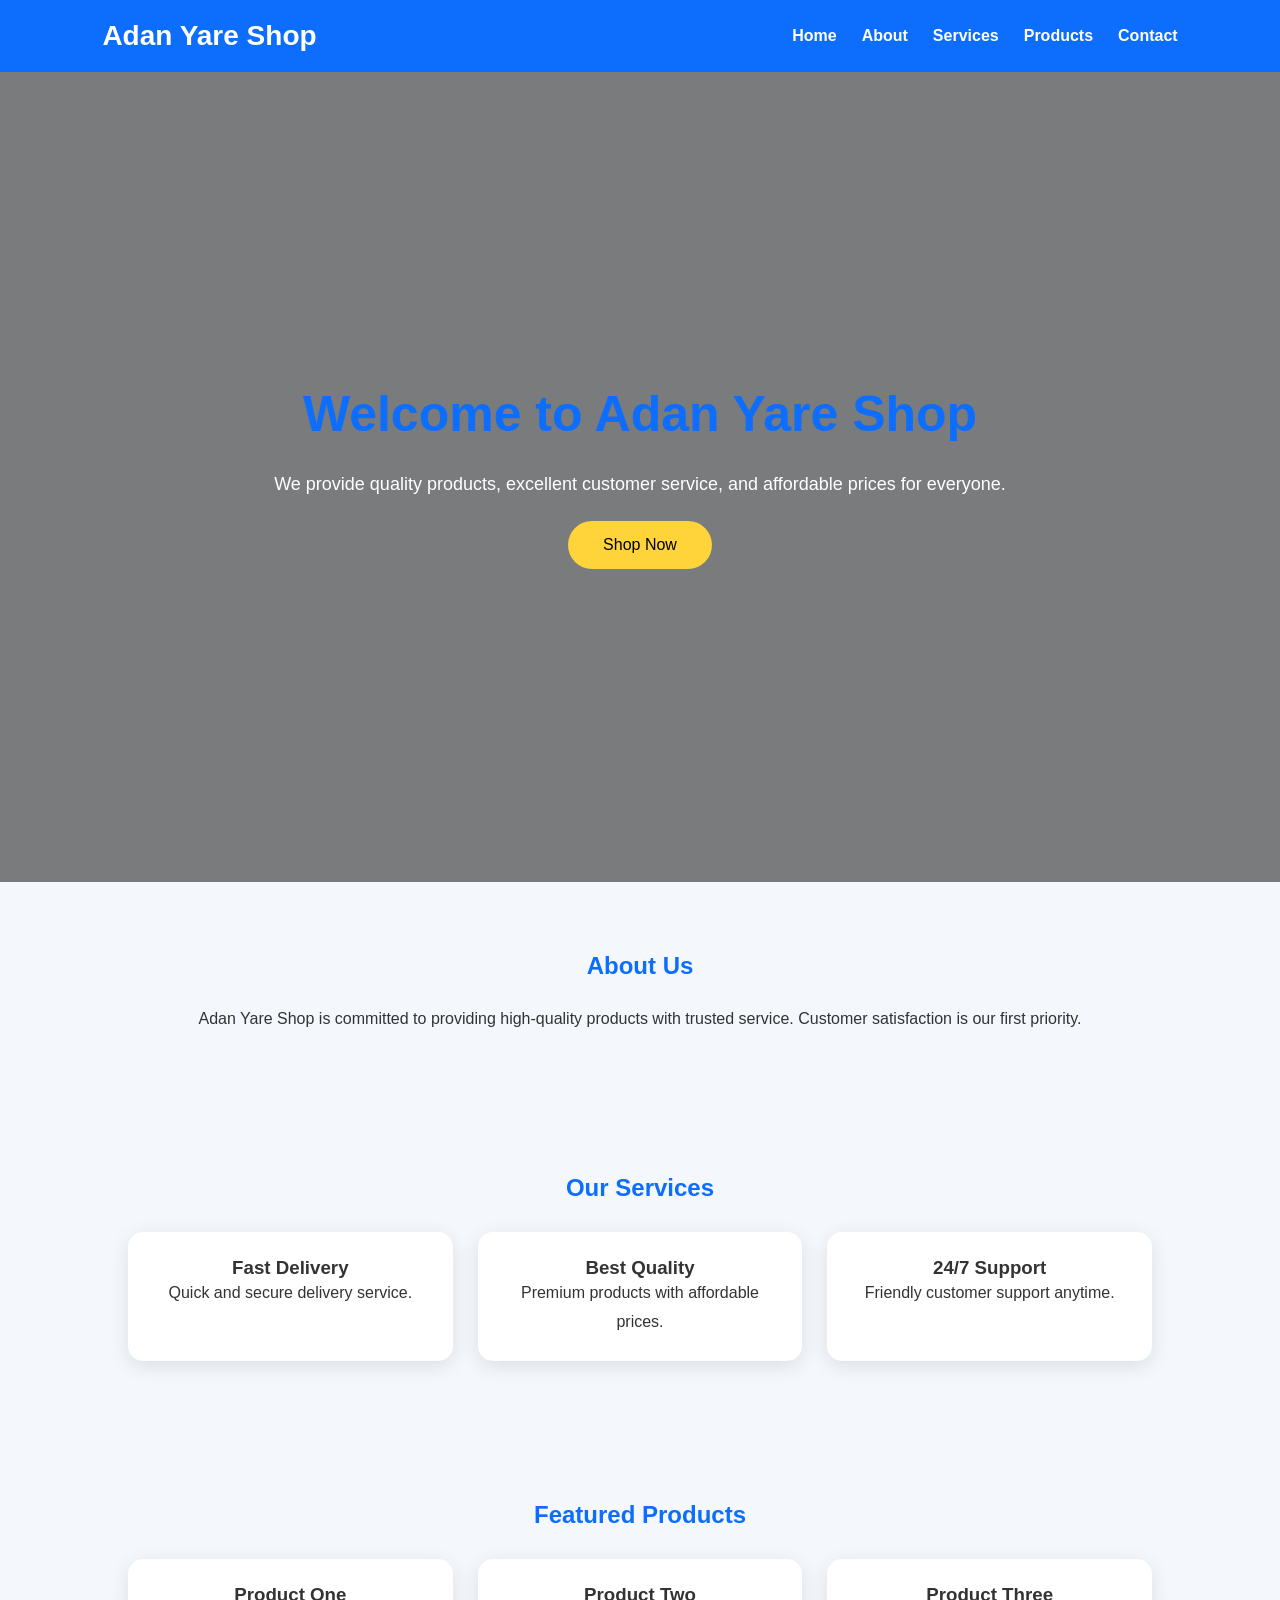
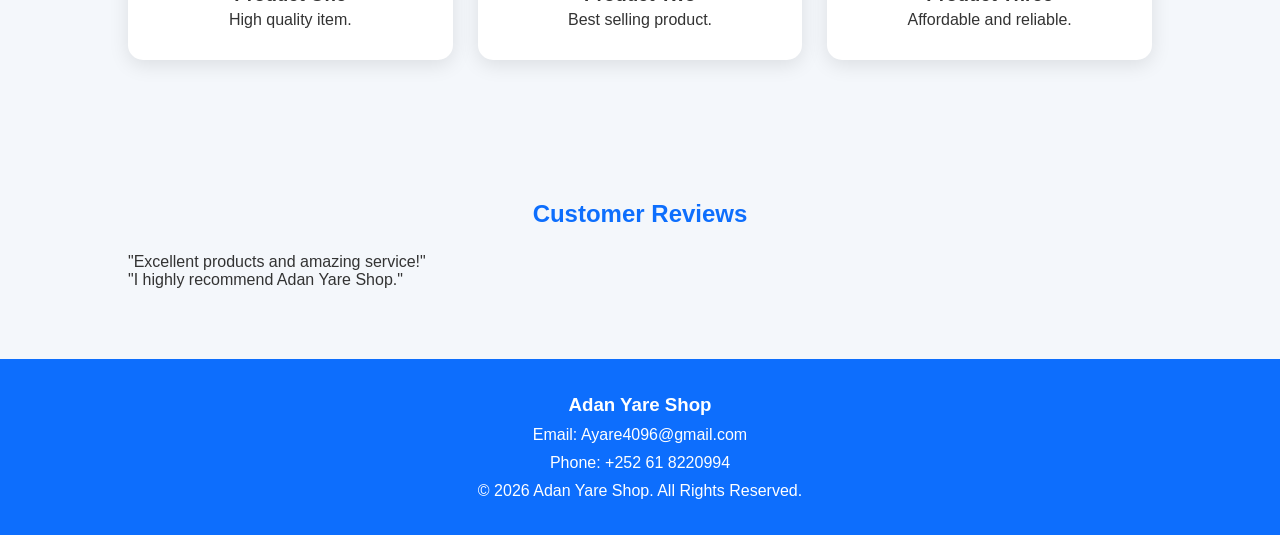
==== index.html @ d05efb9f "Add files via upload" ====
<!DOCTYPE html>
<html lang="en">
<head>
    <meta charset="UTF-8">
    <meta name="viewport" content="width=device-width, initial-scale=1.0">
    <title>Adan Yare Shop</title>

    <link rel="stylesheet" href="style.css">
</head>
<body>

    <!-- Navigation -->
    <header>
        <nav>
            <h2 class="logo">Adan Yare Shop</h2>

            <ul>
                <li><a href="index.html">Home</a></li>
                <li><a href="about.html">About</a></li>
                <li><a href="services.html">Services</a></li>
                <li><a href="products.html">Products</a></li>
                <li><a href="contact.html">Contact</a></li>
            </ul>
        </nav>
    </header>

    <!-- Hero Section -->
    <section class="hero">

        <div class="hero-text">

            <h1>Welcome to Adan Yare Shop</h1>

            <p>
                We provide quality products, excellent customer service,
                and affordable prices for everyone.
            </p>

            <a href="products.html" class="btn">
                Shop Now
            </a>

        </div>

    </section>

    <!-- About -->
    <section class="about">

        <h2>About Us</h2>

        <p>
            Adan Yare Shop is committed to providing high-quality products
            with trusted service. Customer satisfaction is our first priority.
        </p>

    </section>

    <!-- Services -->
    <section class="services">

        <h2>Our Services</h2>

        <div class="service-box">

            <div class="card">
                <h3>Fast Delivery</h3>
                <p>Quick and secure delivery service.</p>
            </div>

            <div class="card">
                <h3>Best Quality</h3>
                <p>Premium products with affordable prices.</p>
            </div>

            <div class="card">
                <h3>24/7 Support</h3>
                <p>Friendly customer support anytime.</p>
            </div>

        </div>

    </section>

    <!-- Products -->
    <section class="products">

        <h2>Featured Products</h2>

        <div class="product-box">

            <div class="product">
                <h3>Product One</h3>
                <p>High quality item.</p>
            </div>

            <div class="product">
                <h3>Product Two</h3>
                <p>Best selling product.</p>
            </div>

            <div class="product">
                <h3>Product Three</h3>
                <p>Affordable and reliable.</p>
            </div>

        </div>

    </section>

    <!-- Reviews -->
    <section class="reviews">

        <h2>Customer Reviews</h2>

        <blockquote>
            "Excellent products and amazing service!"
        </blockquote>

        <blockquote>
            "I highly recommend Adan Yare Shop."
        </blockquote>

    </section>

    <!-- Footer -->
    <footer>

        <h3>Adan Yare Shop</h3>

        <p>Email: Ayare4096@gmail.com</p>

        <p>Phone: +252 61 8220994</p>

        <p>© 2026 Adan Yare Shop. All Rights Reserved.</p>

    </footer>

</body>
</html>
---- style.css ----
*{
    margin:0;
    padding:0;
    box-sizing:border-box;
    font-family:Arial, sans-serif;
}

body{
    background:#f4f7fb;
    color:#333;
}

/* Navbar */

header{
    background:#0d6efd;
    padding:20px 8%;
}

nav{
    display:flex;
    justify-content:space-between;
    align-items:center;
}

.logo{
    color:white;
    font-size:28px;
}

nav ul{
    display:flex;
    list-style:none;
}

nav ul li{
    margin-left:25px;
}

nav ul li a{
    color:white;
    text-decoration:none;
    font-weight:bold;
    transition:.3s;
}

nav ul li a:hover{
    color:#ffd43b;
}


/* Hero */

.hero{
    height:90vh;
    background:linear-gradient(
    rgba(0,0,0,.5),
    rgba(0,0,0,.5)),
    url("images/hero.jpg");

    background-size:cover;
    background-position:center;

    display:flex;
    justify-content:center;
    align-items:center;
    text-align:center;
    color:white;
}

.hero h1{
    font-size:50px;
}

.hero p{
    margin:20px;
    font-size:18px;
}

.btn{
    background:#ffd43b;
    color:black;
    padding:15px 35px;
    border-radius:30px;
    text-decoration:none;
    display:inline-block;
}


/* Sections */

section{
    padding:70px 10%;
}

section h1,
section h2{
    text-align:center;
    color:#0d6efd;
    margin-bottom:25px;
}

section p{
    text-align:center;
    line-height:1.8;
}


/* Cards */

.service-box,
.product-box{
    display:grid;
    grid-template-columns:repeat(auto-fit,minmax(250px,1fr));
    gap:25px;
    margin-top:30px;
}


.card,
.product{
    background:white;
    padding:25px;
    border-radius:15px;
    box-shadow:0 5px 20px rgba(0,0,0,.1);
    text-align:center;
    transition:.3s;
}


.card:hover,
.product:hover{
    transform:translateY(-10px);
}


/* Products Images */

.product img{
    width:100%;
    height:200px;
    object-fit:cover;
    border-radius:10px;
}


.product button,
.contact-form button{

    background:#0d6efd;
    color:white;
    border:none;
    padding:12px 30px;
    border-radius:25px;
    cursor:pointer;
    margin-top:15px;
}


.product button:hover,
.contact-form button:hover{
    background:#084298;
}


/* Contact */

.contact-info{
    background:white;
    padding:30px;
    border-radius:15px;
    margin-bottom:30px;
}


.contact-form{
    max-width:600px;
    margin:auto;
}


.contact-form input,
.contact-form textarea{

    width:100%;
    padding:15px;
    margin:10px 0;
    border:1px solid #ccc;
    border-radius:8px;

}


/* Footer */

footer{
    background:#0d6efd;
    color:white;
    text-align:center;
    padding:35px;
}

footer p{
    margin-top:10px;
}


/* Mobile */

@media(max-width:768px){

nav{
    flex-direction:column;
}

nav ul{
    flex-direction:column;
    margin-top:20px;
}

nav ul li{
    margin:10px;
}

.hero h1{
    font-size:35px;
}

}
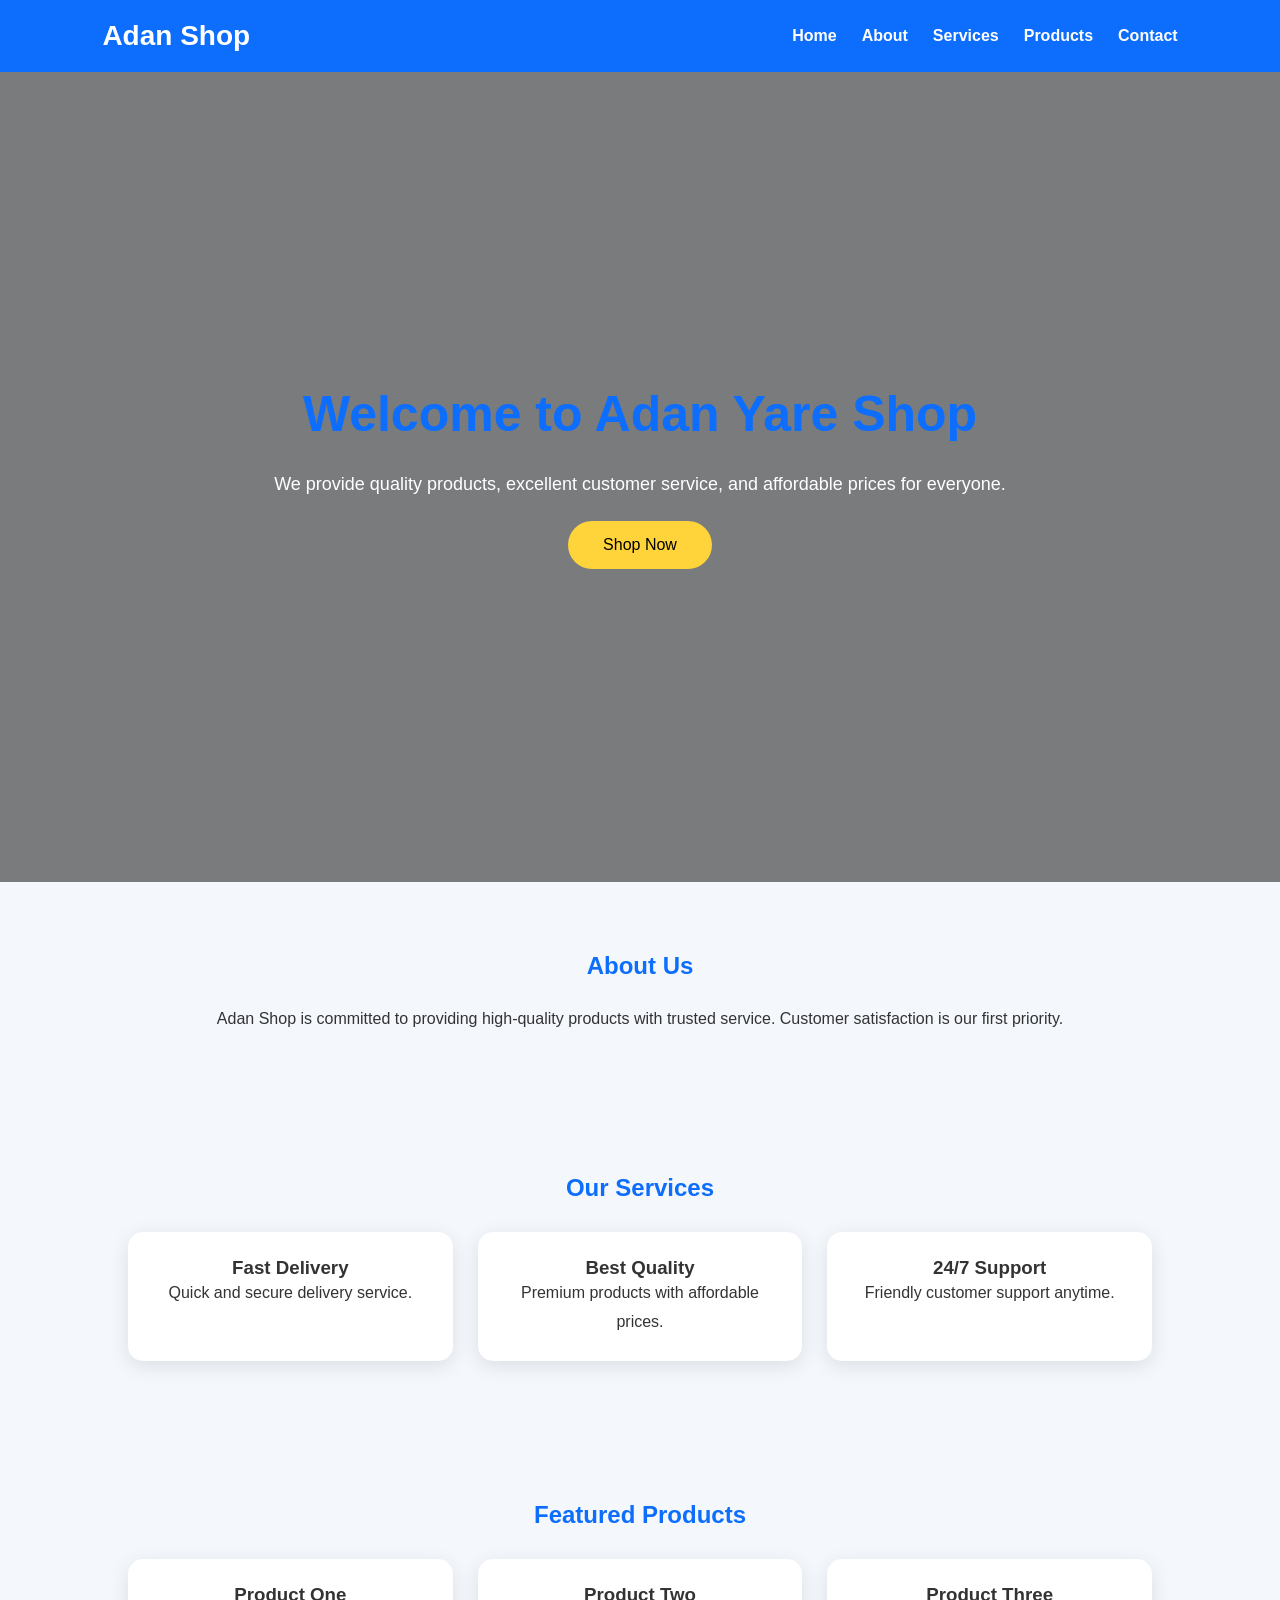
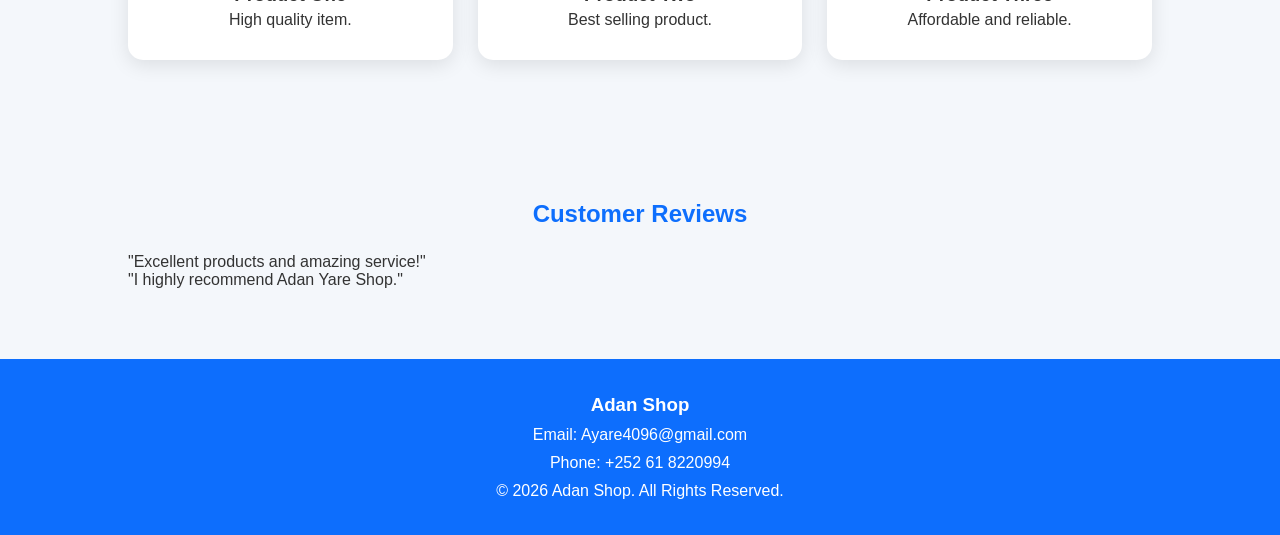
==== commit 8ab11eac: "Update index.html" ====
--- a/index.html
+++ b/index.html
@@ -3,7 +3,7 @@
 <head>
     <meta charset="UTF-8">
     <meta name="viewport" content="width=device-width, initial-scale=1.0">
-    <title>Adan Yare Shop</title>
+    <title>Adan Shop</title>
 
     <link rel="stylesheet" href="style.css">
 </head>
@@ -12,7 +12,7 @@
     <!-- Navigation -->
     <header>
         <nav>
-            <h2 class="logo">Adan Yare Shop</h2>
+            <h2 class="logo">Adan Shop</h2>
 
             <ul>
                 <li><a href="index.html">Home</a></li>
@@ -50,7 +50,7 @@
         <h2>About Us</h2>
 
         <p>
-            Adan Yare Shop is committed to providing high-quality products
+            Adan Shop is committed to providing high-quality products
             with trusted service. Customer satisfaction is our first priority.
         </p>
 
@@ -126,13 +126,13 @@
     <!-- Footer -->
     <footer>
 
-        <h3>Adan Yare Shop</h3>
+        <h3>Adan Shop</h3>
 
         <p>Email: Ayare4096@gmail.com</p>
 
         <p>Phone: +252 61 8220994</p>
 
-        <p>© 2026 Adan Yare Shop. All Rights Reserved.</p>
+        <p>© 2026 Adan Shop. All Rights Reserved.</p>
 
     </footer>
 
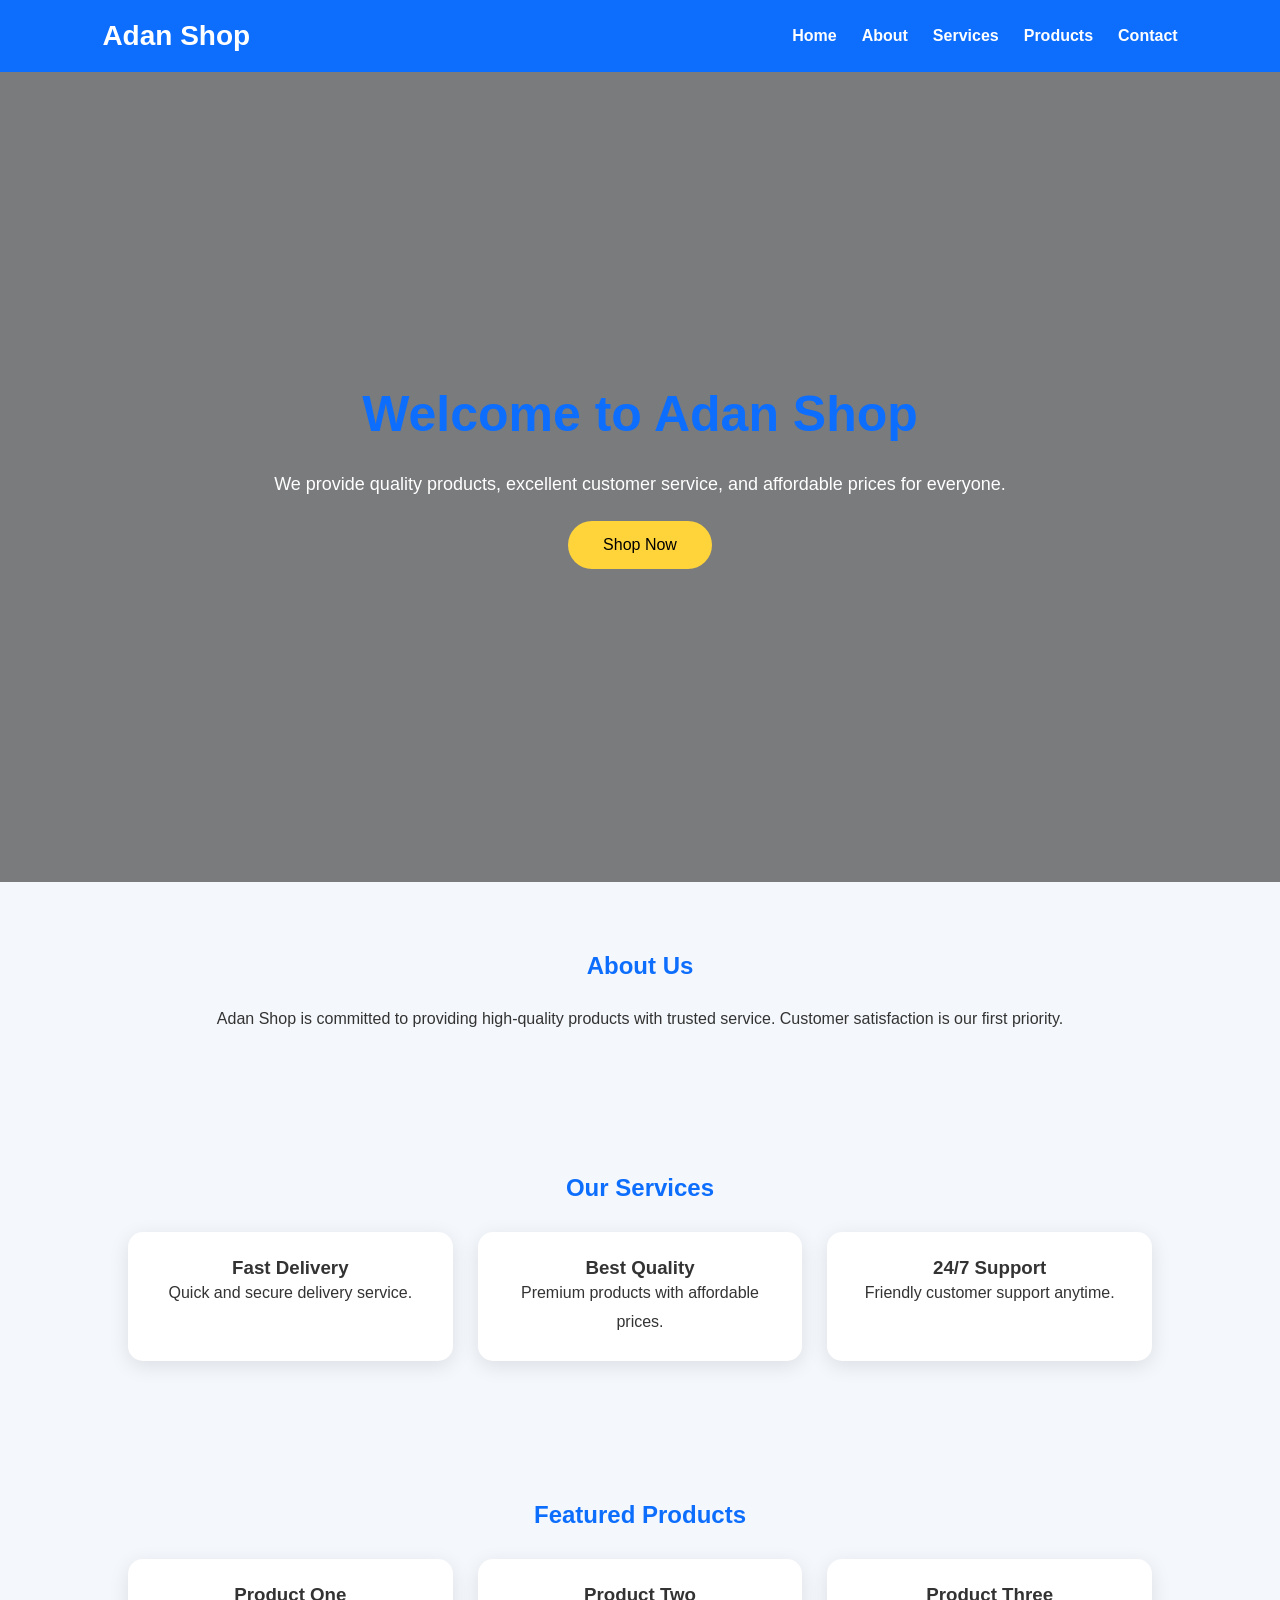
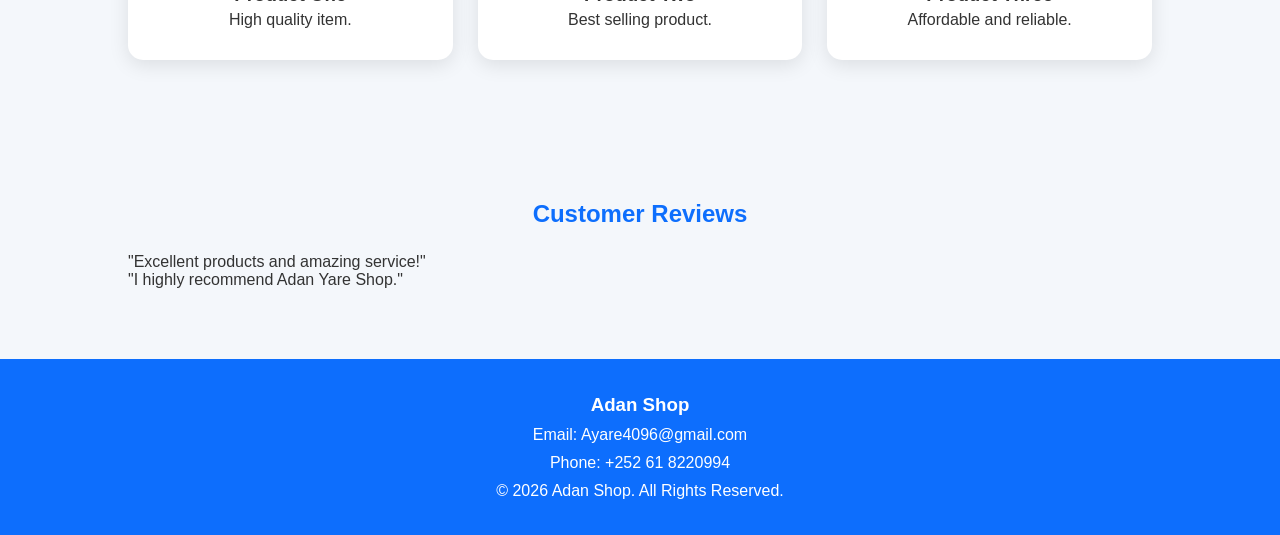
==== commit 53714a27: "Update index.html" ====
--- a/index.html
+++ b/index.html
@@ -29,7 +29,7 @@
 
         <div class="hero-text">
 
-            <h1>Welcome to Adan Yare Shop</h1>
+            <h1>Welcome to Adan Shop</h1>
 
             <p>
                 We provide quality products, excellent customer service,
